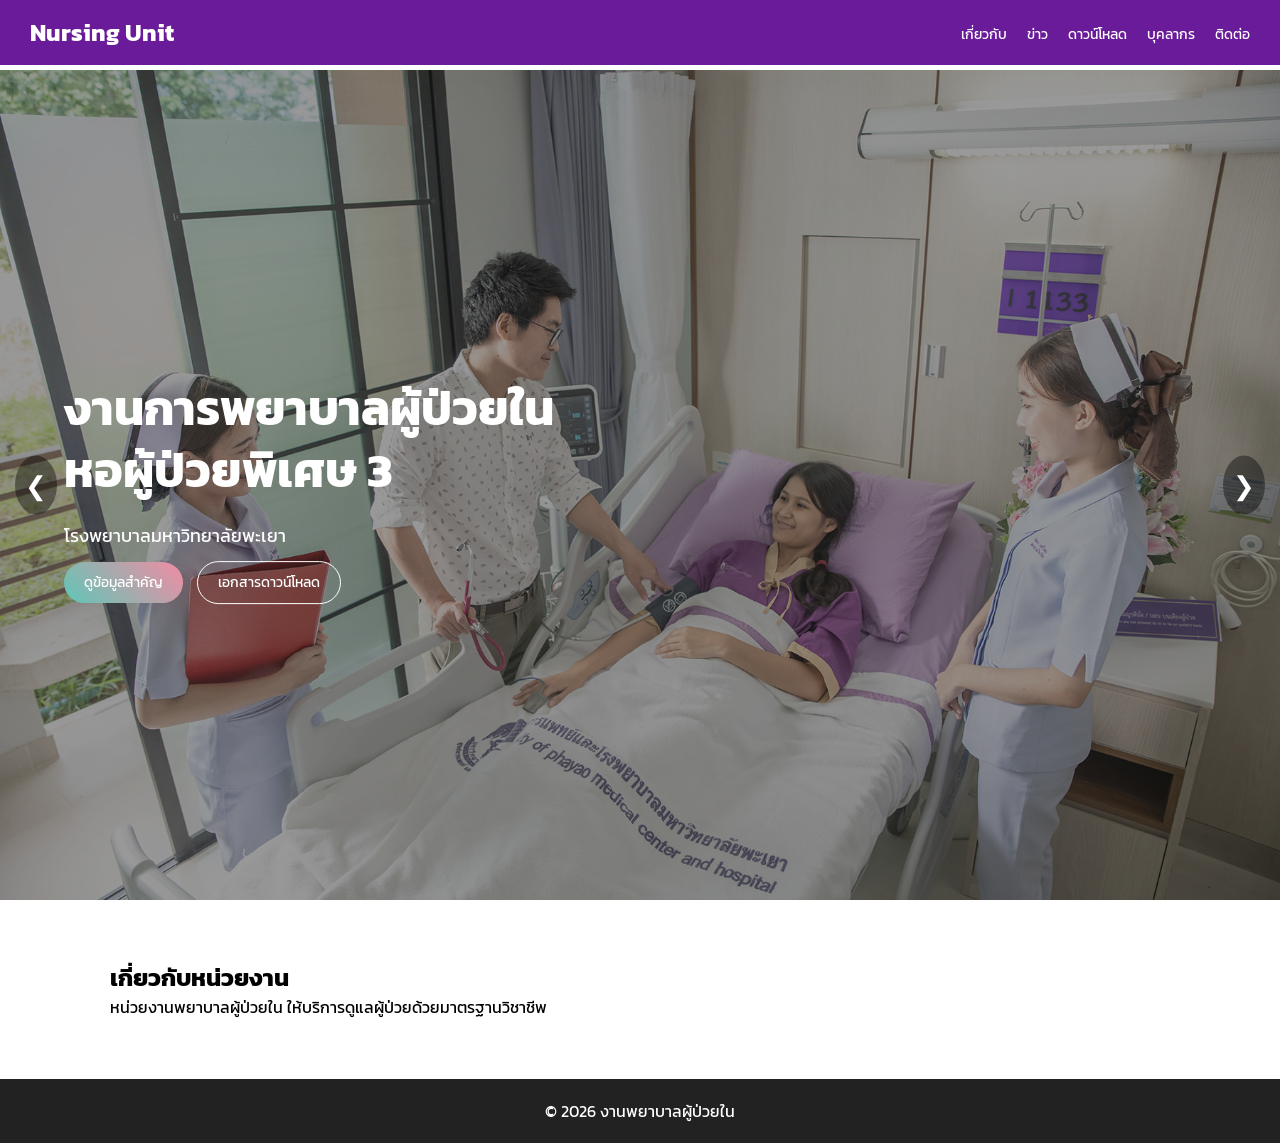
==== index.html @ c995631e "ipd3" ====
<!DOCTYPE html>
<html lang="th">
<head>
<meta charset="UTF-8">
<meta name="viewport" content="width=device-width, initial-scale=1.0">
<title>งานพยาบาลผู้ป่วยใน</title>

<!-- Google Font -->
<link href="https://fonts.googleapis.com/css2?family=Kanit:wght@300;400;500;600&display=swap" rel="stylesheet">

<style>
* {
  margin: 0;
  padding: 0;
  box-sizing: border-box;
  font-family: "Kanit", sans-serif;
}

body {
  overflow-x: hidden;
}

/* HEADER */
.header {
  position: fixed;
  width: 100%;
  top: 0;
  background: #6a1b9a;
  z-index: 1000;
}

.nav {
  display: flex;
  justify-content: space-between;
  align-items: center;
  padding: 15px 30px;
  color: white;
}

.menu {
  display: flex;
  gap: 20px;
  list-style: none;
}

.menu a {
  color: white;
  text-decoration: none;
  font-size: 14px;
}

/* กัน header ทับ */
body {
  padding-top: 70px;
}

/* HERO */
.hero {
  position: relative;
  height: calc(100vh - 70px);
  min-height: 500px;
  overflow: hidden;
}

.slide {
  position: absolute;
  width: 100%;
  height: 100%;
  background-size: cover;
  background-position: center;
  background-repeat: no-repeat;
  opacity: 0;
  transition: opacity 1s ease-in-out;
}

.slide.active {
  opacity: 1;
}

.overlay {
  position: absolute;
  width: 100%;
  height: 100%;
  background: rgba(0,0,0,0.4);
}

/* CONTENT */
.content {
  position: absolute;
  top: 50%;
  left: 5%;
  transform: translateY(-50%);
  color: white;
  max-width: 600px;
}

.content h1 {
  font-size: clamp(26px, 5vw, 48px);
  margin-bottom: 20px;
  line-height: 1.3;
}

.content p {
  font-size: clamp(14px, 2vw, 18px);
  margin-bottom: 20px;
}

/* BUTTON */
.btn {
  padding: 10px 20px;
  border-radius: 30px;
  margin-right: 10px;
  text-decoration: none;
  font-size: 14px;
}

.btn-primary {
  background: linear-gradient(45deg, #5ec7b7, #f28ca3);
  color: white;
}

.btn-outline {
  border: 1px solid white;
  color: white;
}

/* ARROW */
.arrow {
  position: absolute;
  top: 50%;
  transform: translateY(-50%);
  font-size: 26px;
  color: white;
  cursor: pointer;
  padding: 10px;
  background: rgba(0,0,0,0.4);
  border-radius: 50%;
}

.arrow.left { left: 15px; }
.arrow.right { right: 15px; }

/* SECTION */
.section {
  padding: 60px 20px;
  max-width: 1100px;
  margin: auto;
}

.bg-light {
  background: #f5f5f5;
}

/* FOOTER */
.footer {
  background: #222;
  color: white;
  text-align: center;
  padding: 20px;
}

/* 📱 MOBILE */
@media (max-width: 768px) {
  .nav {
    flex-direction: column;
    gap: 10px;
  }

  .menu {
    flex-wrap: wrap;
    justify-content: center;
  }

  .content {
    left: 50%;
    transform: translate(-50%, -50%);
    text-align: center;
  }

  .arrow {
    display: none;
  }
}
</style>
</head>

<body>

<!-- HEADER -->
<header class="header">
  <div class="nav">
    <h2>Nursing Unit</h2>
    <ul class="menu">
      <li><a href="#about">เกี่ยวกับ</a></li>
      <li><a href="#news">ข่าว</a></li>
      <li><a href="#download">ดาวน์โหลด</a></li>
       <li><a href="pages/personnel.html">บุคลากร</a></li>
      <li><a href="#">ติดต่อ</a></li>
    </ul>
  </div>
</header>

<!-- HERO -->
<div class="hero">

  <div class="slide active" style="background-image: url('assets/images/ห.3.jpeg');"></div>
  <div class="slide" style="background-image: url('assets/images/ห2.jpg');"></div>
  <div class="slide" style="background-image: url('assets/images/ห5.jpg');"></div>

  <div class="overlay"></div>

  <div class="content">
    <h1>งานการพยาบาลผู้ป่วยใน<br>หอผู้ป่วยพิเศษ 3</h1>
    <p>โรงพยาบาลมหาวิทยาลัยพะเยา</p>
    <a href="#" class="btn btn-primary">ดูข้อมูลสำคัญ</a>
    <a href="#" class="btn btn-outline">เอกสารดาวน์โหลด</a>
  </div>

  <div class="arrow left" onclick="prevSlide()">❮</div>
  <div class="arrow right" onclick="nextSlide()">❯</div>

</div>

<!-- ABOUT -->
<section id="about" class="section">
  <h2>เกี่ยวกับหน่วยงาน</h2>
  <p>หน่วยงานพยาบาลผู้ป่วยใน ให้บริการดูแลผู้ป่วยด้วยมาตรฐานวิชาชีพ</p>
</section>

<!-- FOOTER -->
<footer class="footer">
  <p>© 2026 งานพยาบาลผู้ป่วยใน</p>
</footer>

<script>
let slides = document.querySelectorAll(".slide");
let index = 0;

function showSlide(i) {
  slides.forEach(s => s.classList.remove("active"));
  slides[i].classList.add("active");
}

function nextSlide() {
  index = (index + 1) % slides.length;
  showSlide(index);
}

function prevSlide() {
  index = (index - 1 + slides.length) % slides.length;
  showSlide(index);
}

setInterval(nextSlide, 4000);
</script>

</body>
</html>
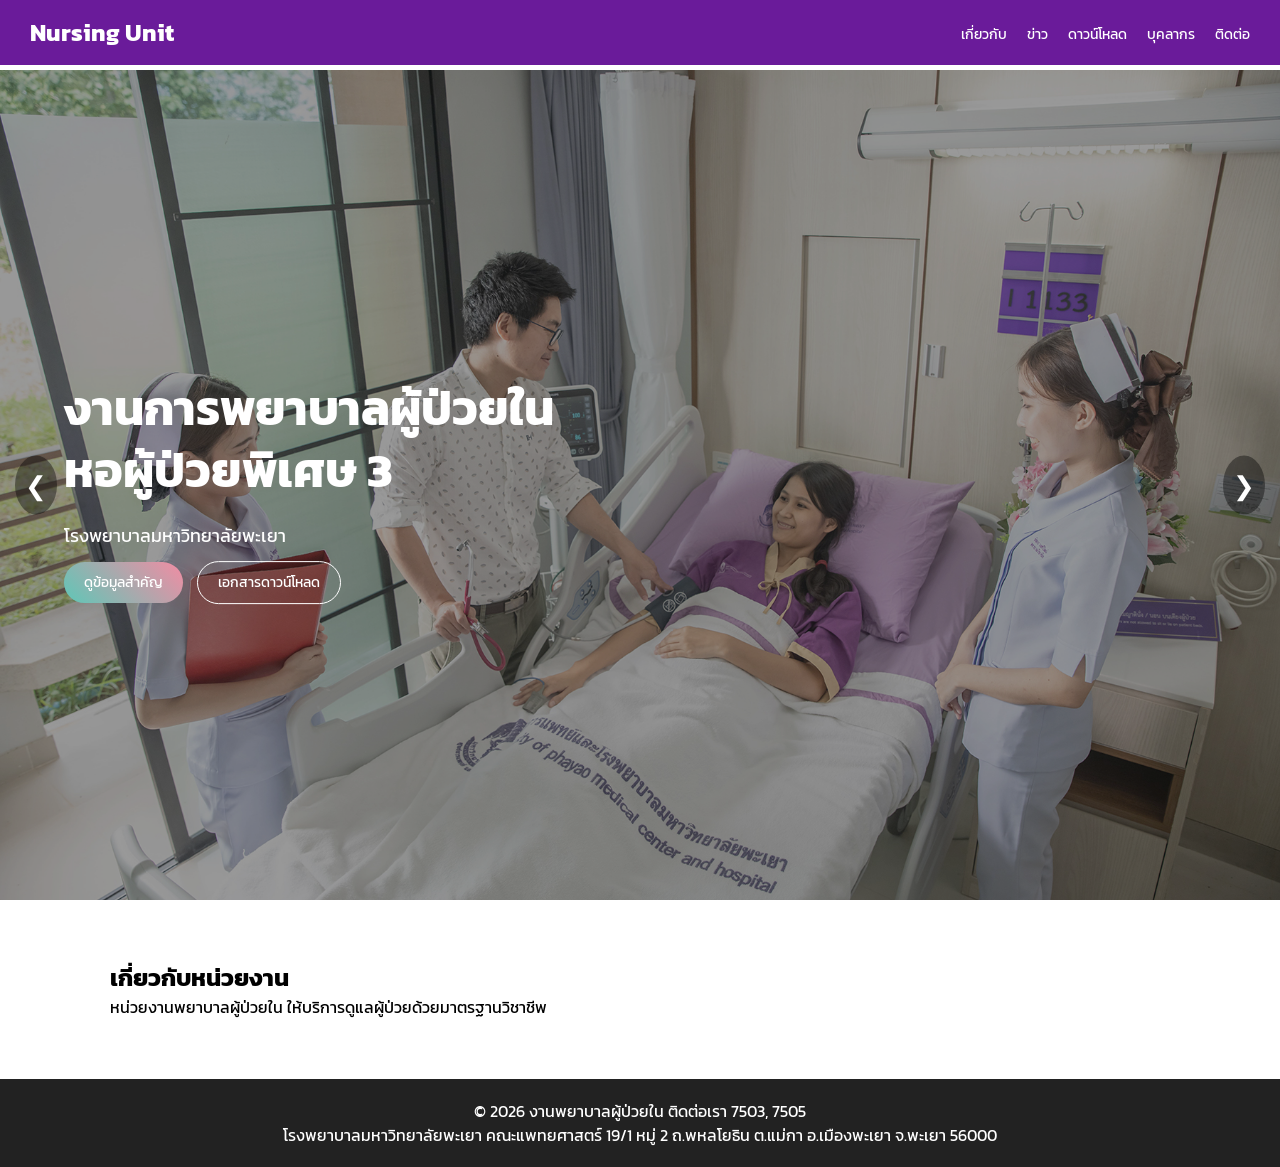
==== commit 0afc228b: "Update index.html" ====
--- a/index.html
+++ b/index.html
@@ -229,9 +229,9 @@
 
 <!-- FOOTER -->
 <footer class="footer">
-  <p>© 2026 งานพยาบาลผู้ป่วยใน</p>
+          <p>© 2026 งานพยาบาลผู้ป่วยใน ติดต่อเรา 7503, 7505</p>
+        <p> โรงพยาบาลมหาวิทยาลัยพะเยา คณะแพทยศาสตร์ 19/1 หมู่ 2 ถ.พหลโยธิน ต.แม่กา อ.เมืองพะเยา จ.พะเยา 56000 </p>
 </footer>
-
 <script>
 let slides = document.querySelectorAll(".slide");
 let index = 0;
@@ -255,4 +255,4 @@
 </script>
 
 </body>
-</html>+</html>
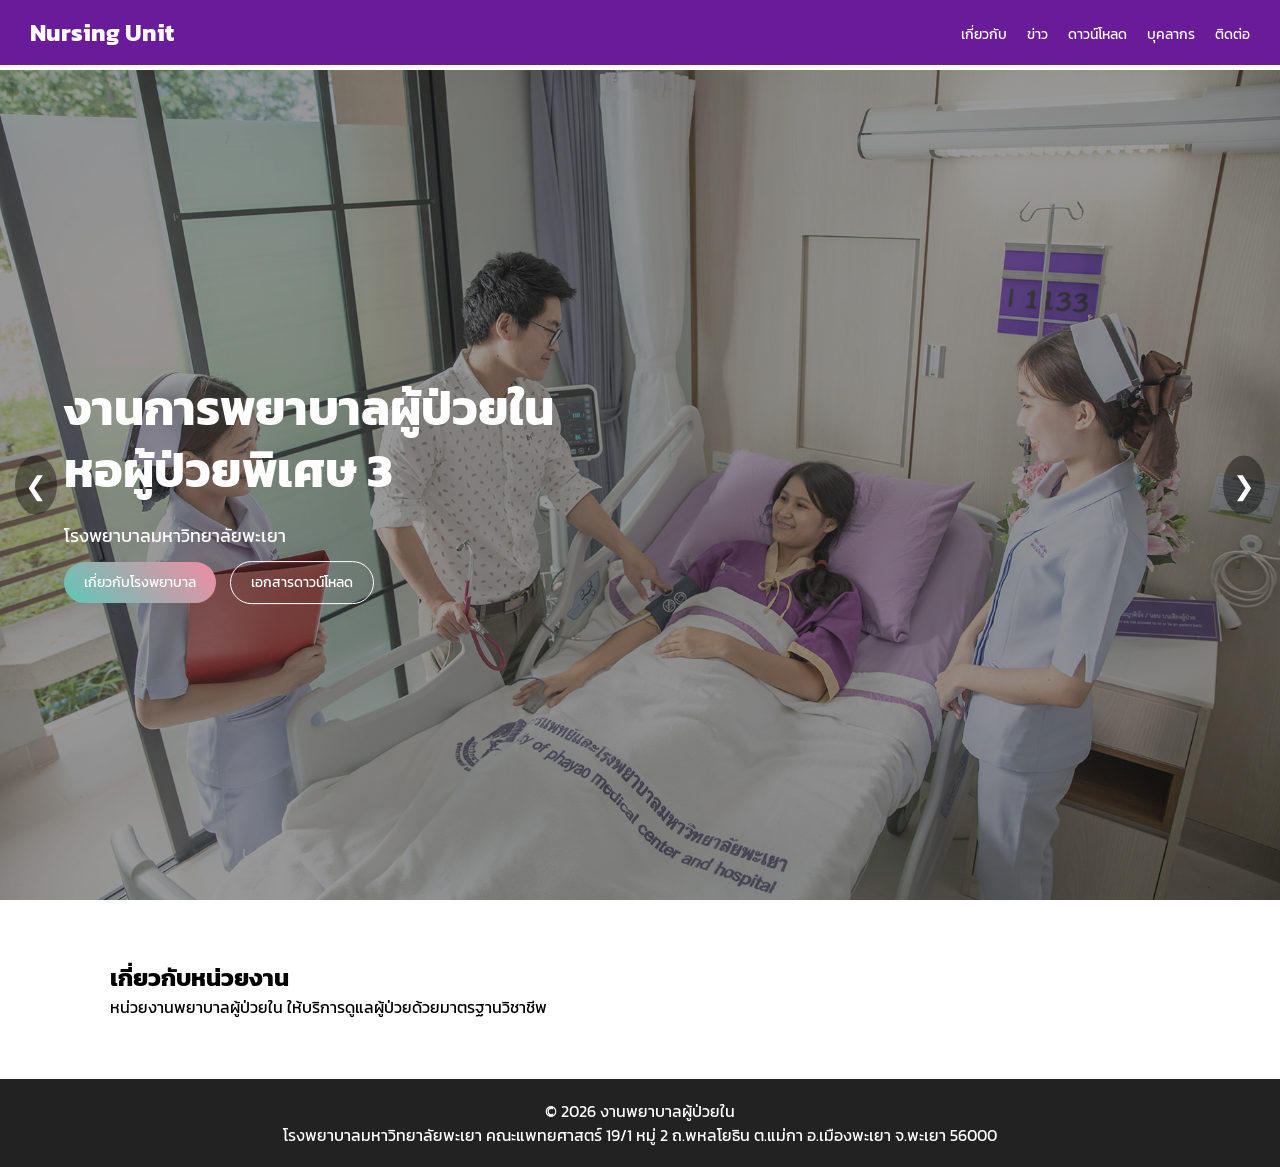
==== commit 5d858406: "Update index.html" ====
--- a/index.html
+++ b/index.html
@@ -212,7 +212,7 @@
   <div class="content">
     <h1>งานการพยาบาลผู้ป่วยใน<br>หอผู้ป่วยพิเศษ 3</h1>
     <p>โรงพยาบาลมหาวิทยาลัยพะเยา</p>
-    <a href="#" class="btn btn-primary">ดูข้อมูลสำคัญ</a>
+    <a href="https://uph.up.ac.th/landing" target="_blank" class="btn btn-primary">เกี่ยวกับโรงพยาบาล</a>
     <a href="#" class="btn btn-outline">เอกสารดาวน์โหลด</a>
   </div>
 
@@ -229,8 +229,8 @@
 
 <!-- FOOTER -->
 <footer class="footer">
-          <p>© 2026 งานพยาบาลผู้ป่วยใน ติดต่อเรา 7503, 7505</p>
-        <p> โรงพยาบาลมหาวิทยาลัยพะเยา คณะแพทยศาสตร์ 19/1 หมู่ 2 ถ.พหลโยธิน ต.แม่กา อ.เมืองพะเยา จ.พะเยา 56000 </p>
+  <p>© 2026 งานพยาบาลผู้ป่วยใน</p>
+     <p> โรงพยาบาลมหาวิทยาลัยพะเยา คณะแพทยศาสตร์ 19/1 หมู่ 2 ถ.พหลโยธิน ต.แม่กา อ.เมืองพะเยา จ.พะเยา 56000 </p>
 </footer>
 <script>
 let slides = document.querySelectorAll(".slide");
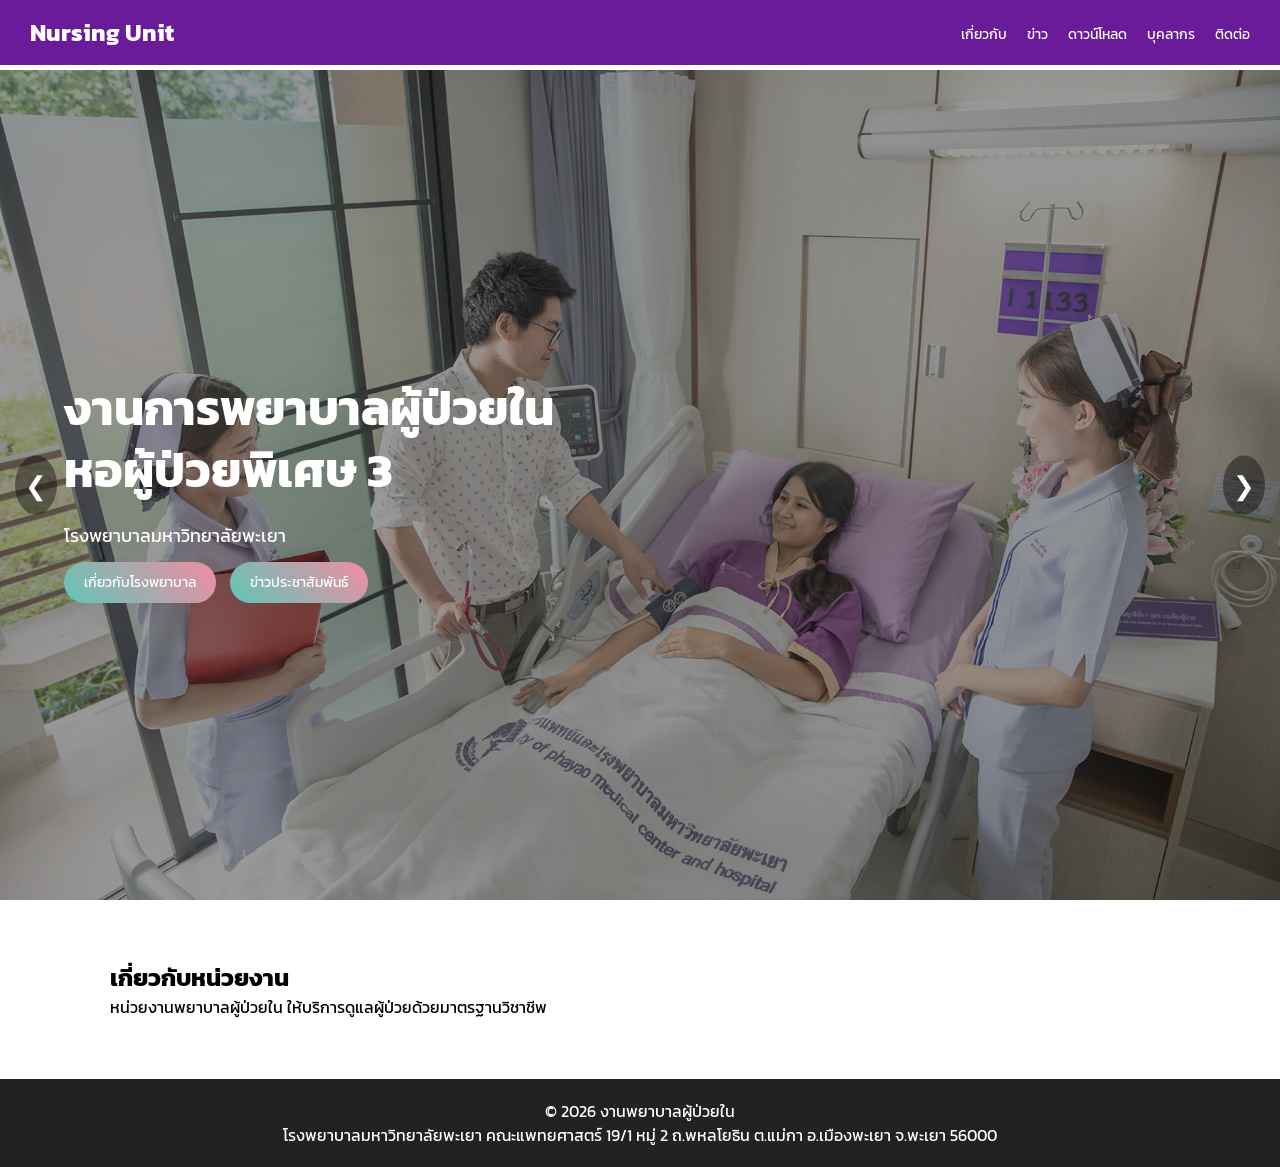
==== commit 97bd540a: "IPD3" ====
--- a/index.html
+++ b/index.html
@@ -213,7 +213,7 @@
     <h1>งานการพยาบาลผู้ป่วยใน<br>หอผู้ป่วยพิเศษ 3</h1>
     <p>โรงพยาบาลมหาวิทยาลัยพะเยา</p>
     <a href="https://uph.up.ac.th/landing" target="_blank" class="btn btn-primary">เกี่ยวกับโรงพยาบาล</a>
-    <a href="#" class="btn btn-outline">เอกสารดาวน์โหลด</a>
+     <a href="https://uph.up.ac.th/news.list" target="_blank" class="btn btn-primary">ข่าวประชาสัมพันธ์</a>
   </div>
 
   <div class="arrow left" onclick="prevSlide()">❮</div>
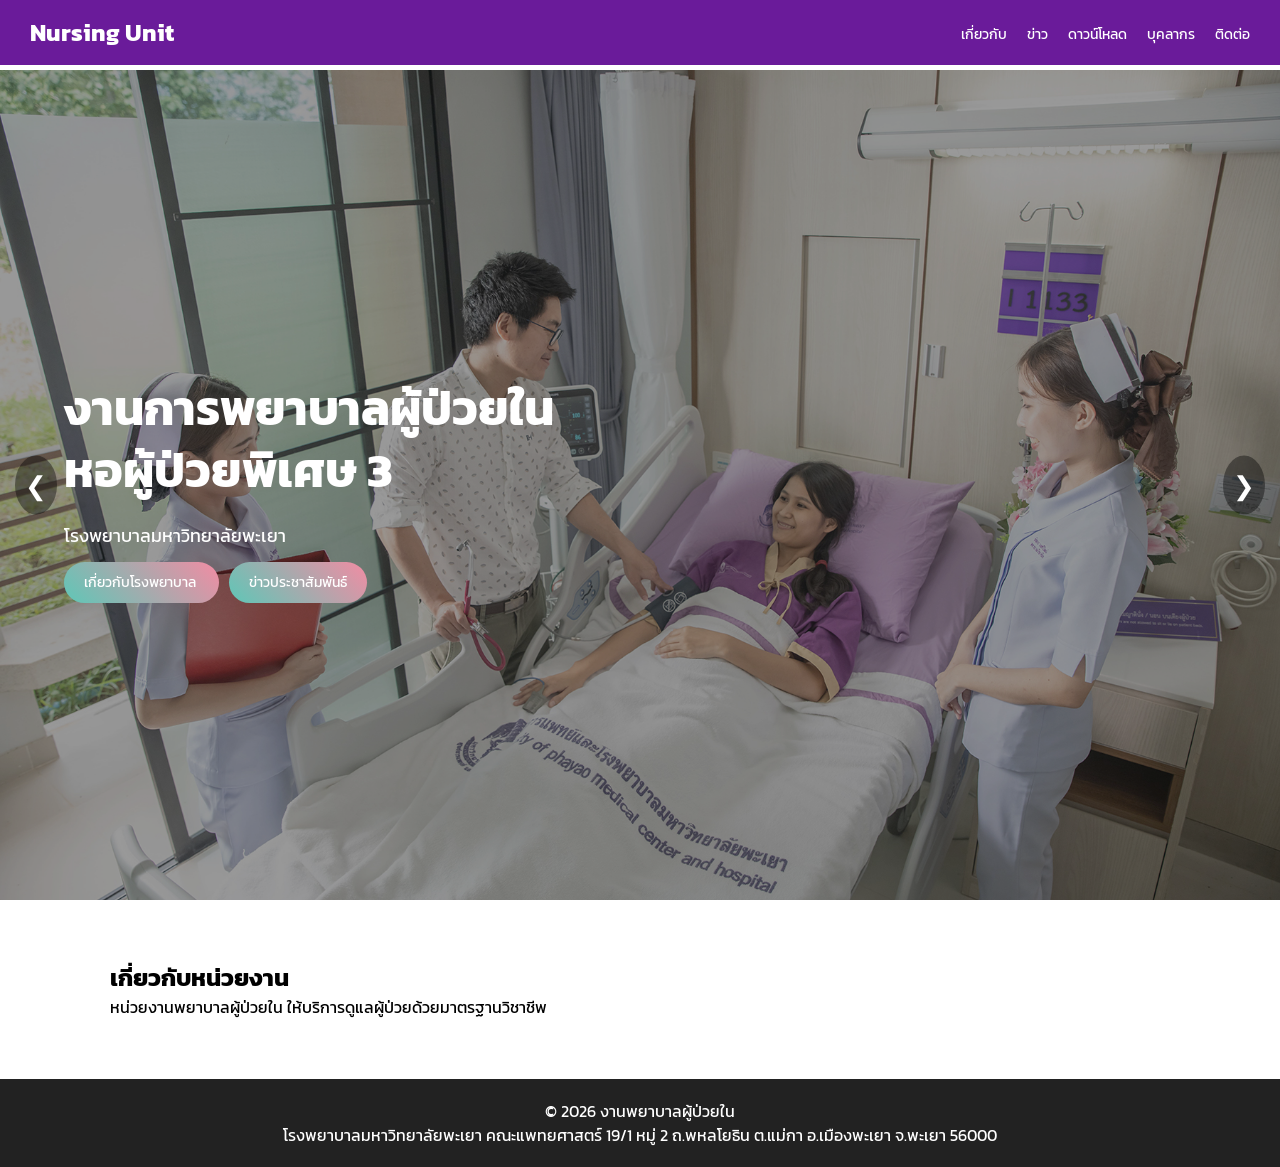
==== commit 8ef1d019: "Update index.html" ====
--- a/index.html
+++ b/index.html
@@ -212,8 +212,13 @@
   <div class="content">
     <h1>งานการพยาบาลผู้ป่วยใน<br>หอผู้ป่วยพิเศษ 3</h1>
     <p>โรงพยาบาลมหาวิทยาลัยพะเยา</p>
-    <a href="https://uph.up.ac.th/landing" target="_blank" class="btn btn-primary">เกี่ยวกับโรงพยาบาล</a>
-     <a href="https://uph.up.ac.th/news.list" target="_blank" class="btn btn-primary">ข่าวประชาสัมพันธ์</a>
+    <a href="https://uph.up.ac.th/landing" target="_blank" rel="noopener noreferrer" class="btn btn-primary">
+  เกี่ยวกับโรงพยาบาล
+</a>
+
+<a href="https://uph.up.ac.th/news.list" target="_blank" rel="noopener noreferrer" class="btn btn-primary">
+  ข่าวประชาสัมพันธ์
+</a>
   </div>
 
   <div class="arrow left" onclick="prevSlide()">❮</div>
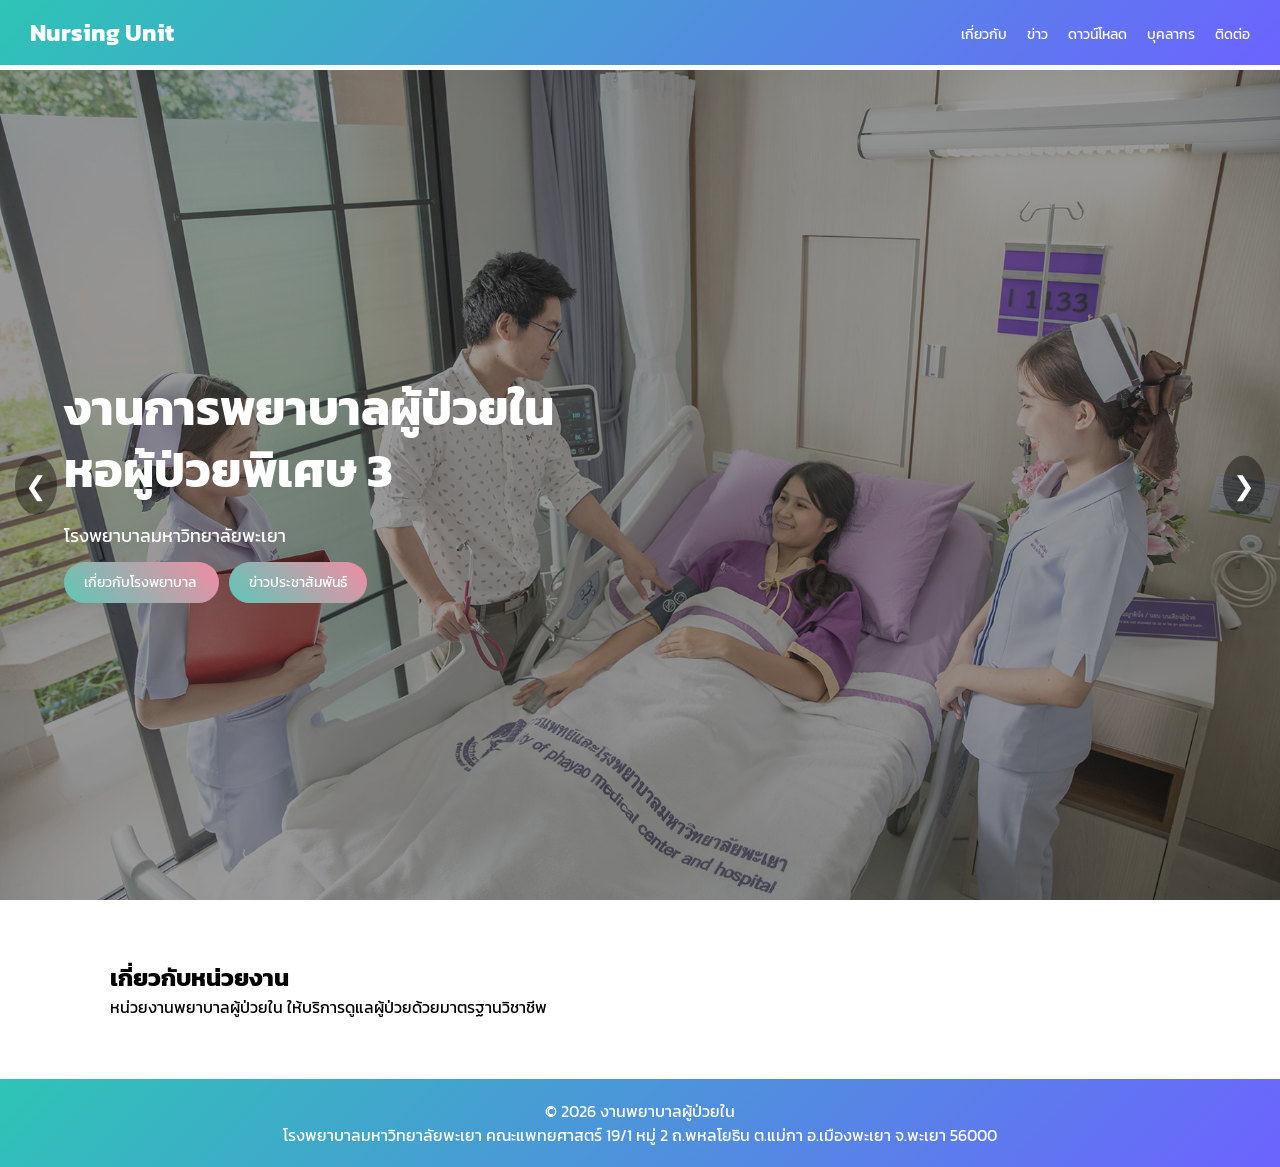
==== commit 40df5d5e: "IPD3" ====
--- a/index.html
+++ b/index.html
@@ -25,7 +25,7 @@
   position: fixed;
   width: 100%;
   top: 0;
-  background: #6a1b9a;
+  background: linear-gradient(135deg, #2EC4B6, #6C63FF);
   z-index: 1000;
 }
 
@@ -153,7 +153,7 @@
 
 /* FOOTER */
 .footer {
-  background: #222;
+ background: linear-gradient(135deg, #2EC4B6, #6C63FF);
   color: white;
   text-align: center;
   padding: 20px;
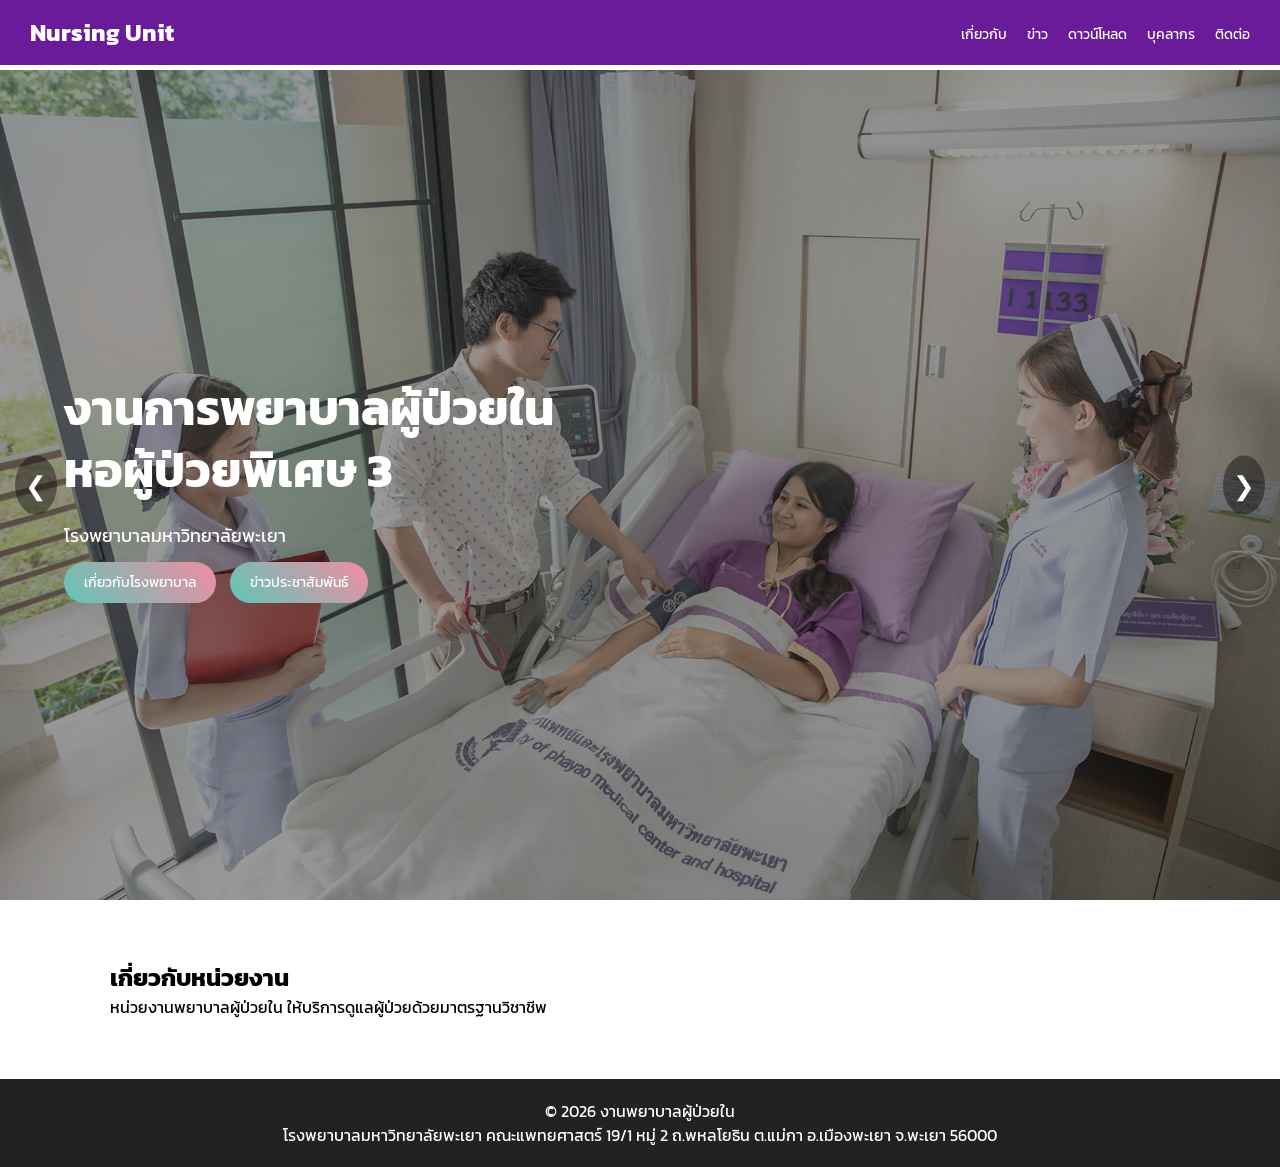
==== commit cc7202bb: "Update index.html" ====
--- a/index.html
+++ b/index.html
@@ -25,7 +25,7 @@
   position: fixed;
   width: 100%;
   top: 0;
-  background: linear-gradient(135deg, #2EC4B6, #6C63FF);
+  background: #6a1b9a;
   z-index: 1000;
 }
 
@@ -153,7 +153,7 @@
 
 /* FOOTER */
 .footer {
- background: linear-gradient(135deg, #2EC4B6, #6C63FF);
+  background: #222;
   color: white;
   text-align: center;
   padding: 20px;
@@ -212,13 +212,8 @@
   <div class="content">
     <h1>งานการพยาบาลผู้ป่วยใน<br>หอผู้ป่วยพิเศษ 3</h1>
     <p>โรงพยาบาลมหาวิทยาลัยพะเยา</p>
-    <a href="https://uph.up.ac.th/landing" target="_blank" rel="noopener noreferrer" class="btn btn-primary">
-  เกี่ยวกับโรงพยาบาล
-</a>
-
-<a href="https://uph.up.ac.th/news.list" target="_blank" rel="noopener noreferrer" class="btn btn-primary">
-  ข่าวประชาสัมพันธ์
-</a>
+    <a href="https://uph.up.ac.th/landing" target="_blank" class="btn btn-primary">เกี่ยวกับโรงพยาบาล</a>
+     <a href="https://uph.up.ac.th/news.list" target="_blank" class="btn btn-primary">ข่าวประชาสัมพันธ์</a>
   </div>
 
   <div class="arrow left" onclick="prevSlide()">❮</div>
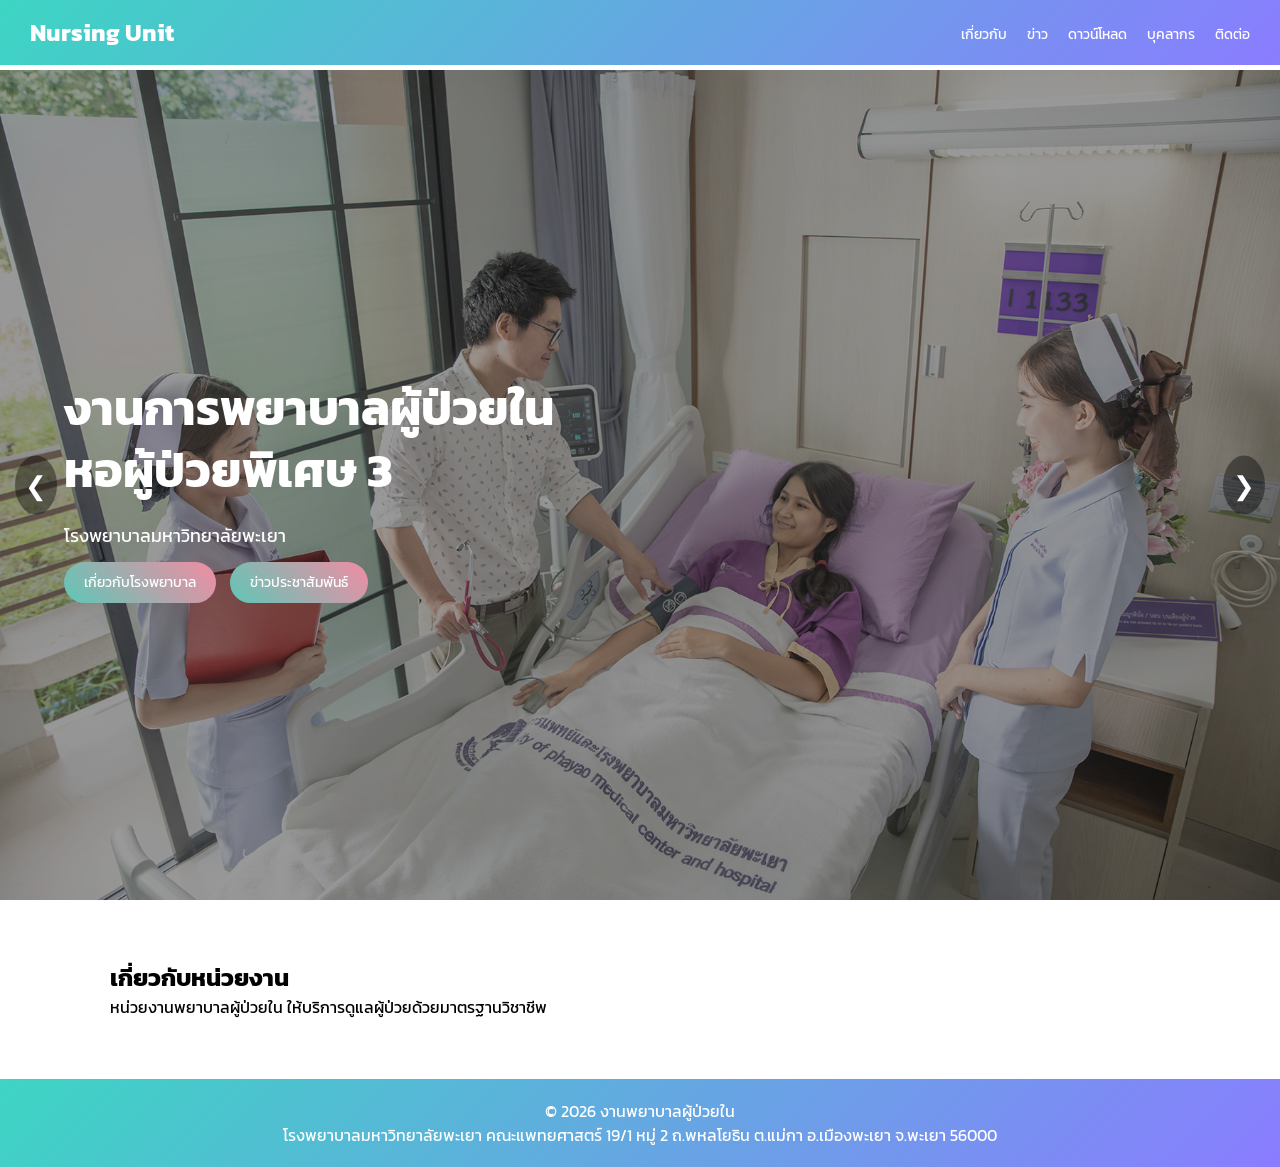
==== commit 6e569e90: "IPD3" ====
--- a/index.html
+++ b/index.html
@@ -25,7 +25,7 @@
   position: fixed;
   width: 100%;
   top: 0;
-  background: #6a1b9a;
+  background: linear-gradient(135deg, #3DD5C3, #8A7CFF);
   z-index: 1000;
 }
 
@@ -153,7 +153,7 @@
 
 /* FOOTER */
 .footer {
-  background: #222;
+  background: linear-gradient(135deg, #3DD5C3, #8A7CFF);
   color: white;
   text-align: center;
   padding: 20px;
